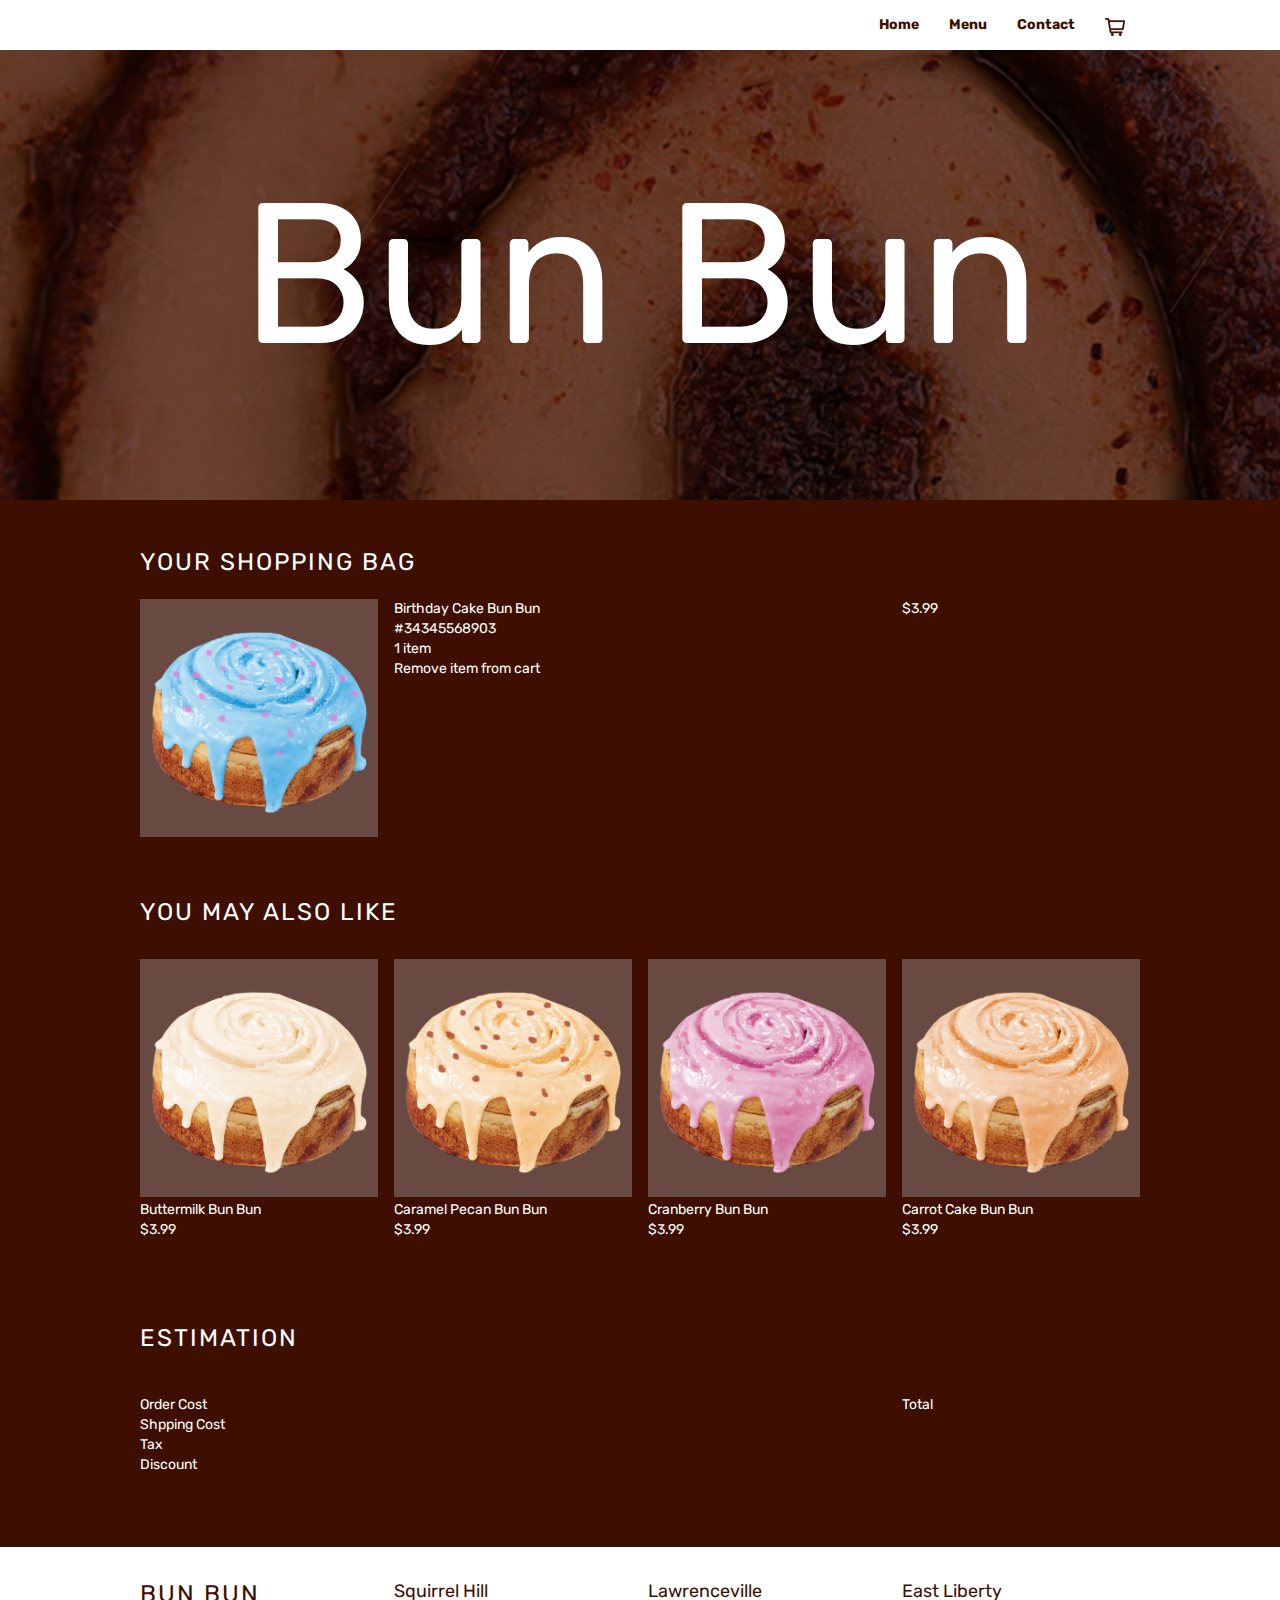
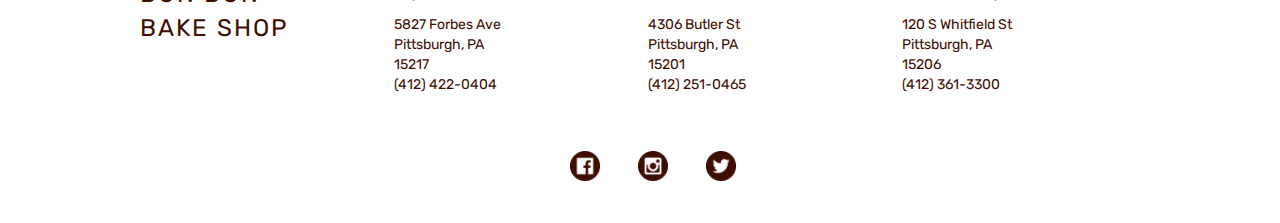
==== cart.html @ fb1871c5 "first" ====
<!DOCTYPE html>
<html>
<head>
    <title>Bun Bun Bake Shop</title>
    <!-- styles -->
    <link rel="stylesheet" type="text/css" href="reset.css">
    <link rel="stylesheet" type="text/css" href="style.css">
    <!-- javascript -->
    <script src="main.js" type="text/javascript"></script>
    <!-- fonts -->
    <link href="https://fonts.googleapis.com/css?family=Rubik" rel="stylesheet">
</head>

<body>
    <header>
        <nav>
            <div class="container">
                <ul id="nav">
                    <li><a href="cart.html"><img id=alt="Cart" src="images/icons/shopping-cart.png"></a></li>
                    <li><a href="#">Contact</a></li>
                    <li><a href="menu.html">Menu</a></li>
                    <li><a href="index.html">Home</a></li>
                </ul>
            </div>
        </nav>
        <h1 id="title">Bun Bun</h1>

    </header>

    <div class="container">
    <div class="section group">
        <h2 class="top-of-page">Your Shopping Bag</h2>
    </div>
        <div class="section group">
            <div class="section group">
                <section class="col span_3_of_12" >
                    <a href="birthday-cake.html"><img src="images/flavors/birthday-cake.png" alt="birthday cake bun" class="selected-buns"></a>
                </section>
                <section class="col span_3_of_12" >
                    <p>
                        Birthday Cake Bun Bun
                        <br>
                        #34345568903
                        <br>
                        1 item
                        <br>
                        Remove item from cart
                    </p>

                </section>
                <section class="col span_3_of_12" >
                </section>
                <section class="col span_3_of_12" >
                    <p>
                        $3.99
                    </p>
                </section>

            </div>
            <h2>You May Also Like</h2>
            <div class="section group">
                 <section class="col span_12_of_12" class="ugh">
                <section class="col span_3_of_12">
                       <a href="#"><img src="images/flavors/buttermilk.png" alt="buttermilk bun" class="selected-buns" ></a>
                       <p>Buttermilk Bun Bun
                        <br>$3.99</p>
                </section>
                <section class="col span_3_of_12">
                        <a href="#"><img src="images/flavors/caramel-pecan.png" alt="caramel pecan bun" class="selected-buns" ></a>
                        <p>Caramel Pecan Bun Bun
                        <br>$3.99</p>
                </section>
                <section class="col span_3_of_12">
                        <a href="#"><img src="images/flavors/cranberry.png" alt="carrot cake bun" class="selected-buns" ></a>
                        <p>Cranberry Bun Bun
                        <br>$3.99</p>
                </section>
                 <section class="col span_3_of_12">
                        <a href="#"><img src="images/flavors/carrot-cake.png" alt="carrot cake bun" class="selected-buns" ></a>
                        <p>Carrot Cake Bun Bun
                        <br>$3.99</p>
                </section>
                </section>
            </div>
            </section>
        </section>
        <h2>Estimation</h2>
        <div class="section group">
            <section class="col span_12_of_12" class="ugh">

                 <section class="col span_12_of_12" class="ugh">
                <section class="col span_3_of_12">
                    <p>
                        Order Cost
                        <br>
                        Shpping Cost
                        <br>
                        Tax
                        <br>
                        Discount
                    </p>
                </section>
                <section class="col span_3_of_12">
                </section>
                <section class="col span_3_of_12">
                </section>
                 <section class="col span_3_of_12">
                    <p>Total</p>
                </section>
            </section>
        </div>

        </div>

    </div>
    <div class="section group">
        <footer>
            <div class="container">
            <div class="section group">

            <div class="section group">
                <section class="col span_3_of_12">
                    <h2>Bun Bun<br>Bake Shop</h2>
                </section>
                <section class="col span_3_of_12">
                     <h3>Squirrel Hill</h3>
                     <p> 5827 Forbes Ave<br>Pittsburgh, PA<br>15217<br>(412) 422-0404</p>
                </section>
                <section class="col span_3_of_12">
                    <h3>Lawrenceville</h3>
                    <p>4306 Butler St<br>Pittsburgh, PA<br>15201<br>(412) 251-0465</br></p>
                </section>
                <section class="col span_3_of_12">
                    <h3>East Liberty</h3>
                    <p> 120 S Whitfield St<br>Pittsburgh, PA<br>15206<br>(412) 361-3300</p>
                </section>
            </div>
                <div class="section group" id="socialmedia">
                    <a href="#"><img src="images/icons/Facebook.png" alt="Facebook icon"></a>
                    <a href="#"><img src="images/icons/Instagram.png" alt="Instagram icon"></a>
                    <a href="#"><img src="images/icons/Twitter.png" alt="Twitter icon"></a>
                </div>
            </div>
        </div>
        </footer>
        </section>
    </div>
    </div>
</body>

</html>
---- style.css ----
/* START OF RESPONSIVE GRID */

/*  SECTIONS  */
.section {
    clear: both;
    padding: 0px;
    margin: 0px;

}

/*  COLUMN SETUP  */
.col {
    display: block;
    float:left;
    margin: 1% 0 1% 1.6%;
/*    background: #F2F4F5;*/
}
.col:first-child { margin-left: 0; }

/*  GROUPING  */
.group:before,
.group:after { content:""; display:table; }
.group:after { clear:both;}
.group { zoom:1; /* For IE 6/7 */ }


/*  GRID OF TWELVE  */
.span_12_of_12 {
    width: 100%;
}

.span_11_of_12 {
    width: 91.53%;
}
.span_10_of_12 {
    width: 83.06%;
}

.span_9_of_12 {
    width: 74.6%;
}

.span_8_of_12 {
    width: 66.13%;
}

.span_7_of_12 {
    width: 57.66%;
}

.span_6_of_12 {
    width: 49.2%;
}

.span_5_of_12 {
    width: 40.73%;
}

.span_4_of_12 {
    width: 32.26%;
}

.span_3_of_12 {
    width: 23.8%;
}

.span_2_of_12 {
    width: 15.33%;
}

.span_1_of_12 {
    width: 6.866%;
}






/* START OF CUSTOM CODE */
.container {
    width: 1000px;
    margin: auto;
}

.selected-buns{
    margin: auto;
    width: 100%;
    background-color: #684A43;
}

.buns {
    margin: auto;
    width: 90%;
    background-color: #684A43;
}
.buns:hover {
    background-color: white;
}

body {
    background-color: #3E0E01;
font-size: 14px;
    margin: auto;
    color: white;
    font-family: 'Rubik', sans-serif;
}

.ugh{
    margin-left: -15px;
}



/*********** HEADER ************/
header {
    width: 100vw;
    text-align: right;
    color: white;
    font-family: 'Rubik', sans-serif;
    margin: auto;
    width: 100vw;
    background-image: url("images/rolls2.jpg");
    background-repeat: no-repeat;
    background-size: cover;

}
footer {
    background-color: white;
    margin: auto;
    margin-top: 2%;
    padding-top: 2%;
    padding-bottom: 3%;
}
footer h2 {
    color: #3E0E01;
    line-height: 34px;
    padding-top: 0;
    margin-top: -5px;
}
footer h3{
    color: #3E0E01;
}

footer p{
    color: #3E0E01;
}

#title {
    line-height: 50vh;
    vertical-align: middle;
    text-align: center;
    font-size: 150pt;
    width: 100%;
    height: 50vh;
    margin: auto;
    clear: right;

}



nav{
    background-color: white;
    margin:0px;
    padding-right:30px;
    padding:0px;
    padding-top:10px;
    padding-bottom:40px;
    width: 100%;
    z-index: -1;
}

#nav li {
    float: right;
    text-align:center; }
#nav li a {
    display: block;
    padding: 8px 15px;
    text-decoration: none;
    font-weight: bold;
    text-align:center;
    color: #3E0E01;
    /*border-right: 1px solid #ccc;*/
}

#nav li a:hover {
    color: #c00;
    text-align:center;
    background-color: #fff;}
    /* End navigation bar styling. */

#values {
   /* height: 100px;*/
    background-image: url("images/values2.jpg");
    background-size: cover;
    margin: 0 0 30px 0;
    text-align: center;
    padding-top: 50px;
    padding-bottom: 50px;
}

#socialmedia {
    padding-top: 30px;
    text-align: center;
}

#socialmedia a img{
    width: 30px;
    height: 30px;
    padding-left: 30px;
    padding-right: 5px;
}


header a {
    color: gold;
    text-decoration: none;
}

img{
    width: 100%;
    height: auto;
}


h1 {
    margin: 0;
}
h2{
    color: white;
    font-size: 24px;
    text-transform: uppercase;
    padding-top: 50px;
    padding-bottom: 15px;
    letter-spacing: 2px;
}

h3{
    color: white;
    font-size: 18px;
    padding-bottom: 15px;
}

p{
    color: white;
    font-size: 14px;
    line-height: 20px;
    padding-bottom: 16px;
}

button{
    background-color: white;
    border-color: #3E0E01;
    margin: auto;
    padding: 0;
    line-height: 24px;
    vertical-align: middle;
    }

button p{
    color: #3E0E01;
    text-align: center;
    padding: 5px;
    font-family: 'Rubik', sans-serif;
}




button:hover {
    border-color: white;
    background-color: #3E0E01;
    font-color: white;
}

button p:hover{
    color: white;
}
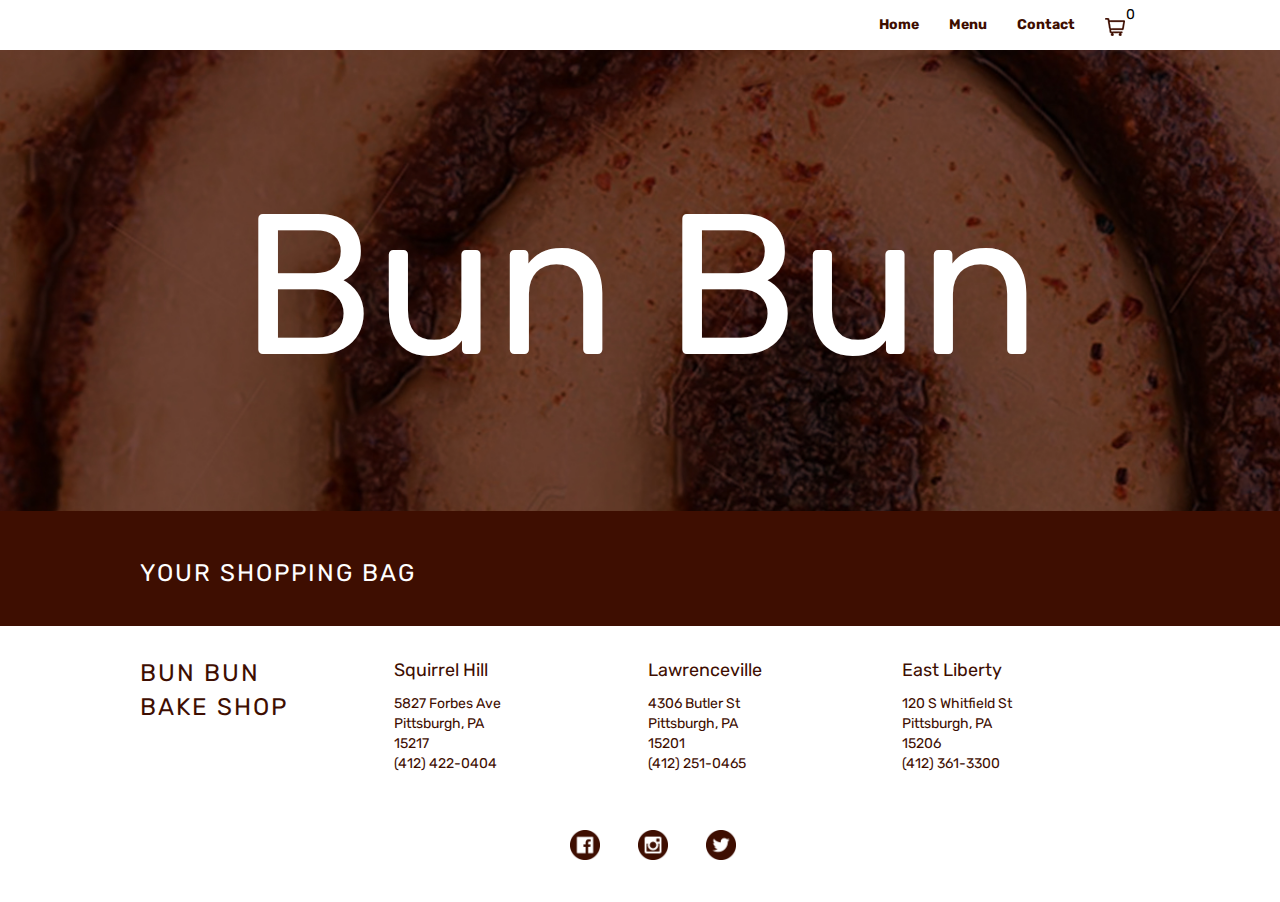
==== commit c12a94d0: "final" ====
--- a/cart.html
+++ b/cart.html
@@ -5,6 +5,8 @@
     <!-- styles -->
     <link rel="stylesheet" type="text/css" href="reset.css">
     <link rel="stylesheet" type="text/css" href="style.css">
+        <script src="https://ajax.googleapis.com/ajax/libs/jquery/3.2.1/jquery.min.js"></script>
+
     <!-- javascript -->
     <script src="main.js" type="text/javascript"></script>
     <!-- fonts -->
@@ -16,7 +18,7 @@
         <nav>
             <div class="container">
                 <ul id="nav">
-                    <li><a href="cart.html"><img id=alt="Cart" src="images/icons/shopping-cart.png"></a></li>
+                    <li><a id="cart" href="cart.html"><img alt="Cart" src="images/icons/shopping-cart.png"></a><span class= "itemCount">0</span></li>
                     <li><a href="#">Contact</a></li>
                     <li><a href="menu.html">Menu</a></li>
                     <li><a href="index.html">Home</a></li>
@@ -30,8 +32,9 @@
     <div class="container">
     <div class="section group">
         <h2 class="top-of-page">Your Shopping Bag</h2>
+
     </div>
-        <div class="section group">
+        <div class="section group" id="drawCart">
             <div class="section group">
                 <section class="col span_3_of_12" >
                     <a href="birthday-cake.html"><img src="images/flavors/birthday-cake.png" alt="birthday cake bun" class="selected-buns"></a>
@@ -47,6 +50,7 @@
                         Remove item from cart
                     </p>
 
+
                 </section>
                 <section class="col span_3_of_12" >
                 </section>
@@ -57,31 +61,12 @@
                 </section>
 
             </div>
+
+
+
+
             <h2>You May Also Like</h2>
-            <div class="section group">
-                 <section class="col span_12_of_12" class="ugh">
-                <section class="col span_3_of_12">
-                       <a href="#"><img src="images/flavors/buttermilk.png" alt="buttermilk bun" class="selected-buns" ></a>
-                       <p>Buttermilk Bun Bun
-                        <br>$3.99</p>
-                </section>
-                <section class="col span_3_of_12">
-                        <a href="#"><img src="images/flavors/caramel-pecan.png" alt="caramel pecan bun" class="selected-buns" ></a>
-                        <p>Caramel Pecan Bun Bun
-                        <br>$3.99</p>
-                </section>
-                <section class="col span_3_of_12">
-                        <a href="#"><img src="images/flavors/cranberry.png" alt="carrot cake bun" class="selected-buns" ></a>
-                        <p>Cranberry Bun Bun
-                        <br>$3.99</p>
-                </section>
-                 <section class="col span_3_of_12">
-                        <a href="#"><img src="images/flavors/carrot-cake.png" alt="carrot cake bun" class="selected-buns" ></a>
-                        <p>Carrot Cake Bun Bun
-                        <br>$3.99</p>
-                </section>
-                </section>
-            </div>
+
             </section>
         </section>
         <h2>Estimation</h2>
--- a/style.css
+++ b/style.css
@@ -253,7 +253,7 @@
     background-color: white;
     border-color: #3E0E01;
     margin: auto;
-    padding: 0;
+    padding: 5px;
     line-height: 24px;
     vertical-align: middle;
     }
@@ -261,7 +261,6 @@
 button p{
     color: #3E0E01;
     text-align: center;
-    padding: 5px;
     font-family: 'Rubik', sans-serif;
 }
 
@@ -272,9 +271,27 @@
     border-color: white;
     background-color: #3E0E01;
     font-color: white;
+
 }
 
 button p:hover{
     color: white;
 }
 
+.itemCount{
+    position:relative;
+    top:-39px;
+    left:15px;
+    color:black;
+}
+
+.delete{
+    color: white;
+    background-color: #3E0E01;
+    border: none;
+}
+
+
+.delete:hover{
+    text-decoration: underline;
+}
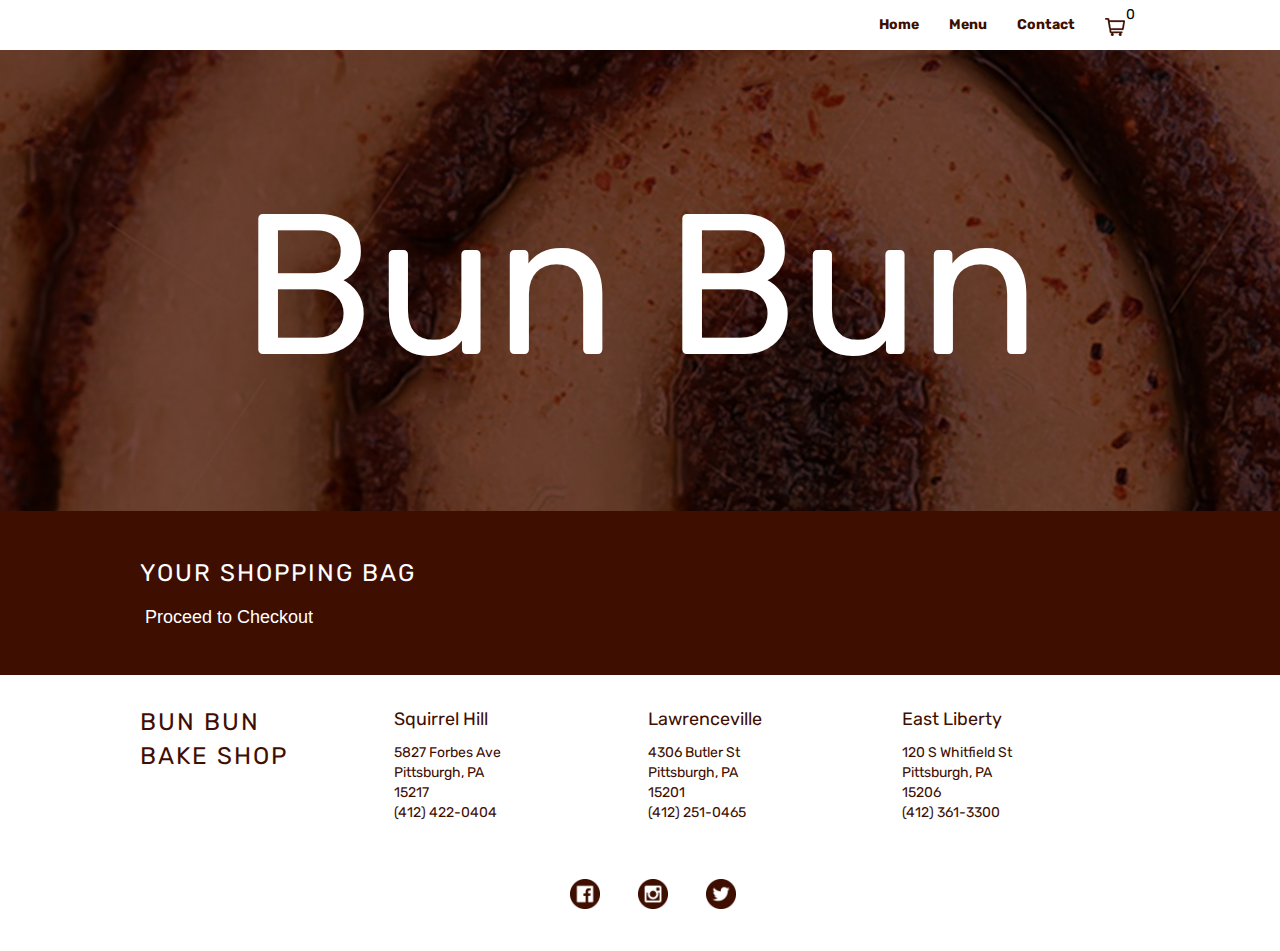
==== commit 95aeca83: "final2" ====
--- a/cart.html
+++ b/cart.html
@@ -62,38 +62,14 @@
 
             </div>
 
+        </div>
 
 
-
-            <h2>You May Also Like</h2>
+            <button id="checkout"><h3>Proceed to Checkout</h3></button>
 
             </section>
         </section>
-        <h2>Estimation</h2>
-        <div class="section group">
-            <section class="col span_12_of_12" class="ugh">
 
-                 <section class="col span_12_of_12" class="ugh">
-                <section class="col span_3_of_12">
-                    <p>
-                        Order Cost
-                        <br>
-                        Shpping Cost
-                        <br>
-                        Tax
-                        <br>
-                        Discount
-                    </p>
-                </section>
-                <section class="col span_3_of_12">
-                </section>
-                <section class="col span_3_of_12">
-                </section>
-                 <section class="col span_3_of_12">
-                    <p>Total</p>
-                </section>
-            </section>
-        </div>
 
         </div>
 
--- a/style.css
+++ b/style.css
@@ -295,3 +295,17 @@
 .delete:hover{
     text-decoration: underline;
 }
+
+#checkout h3{
+    color: white;
+}
+
+
+#checkout {
+    background: none;
+    border: none;
+}
+
+#checkout:hover h3{
+    text-decoration: underline;
+}